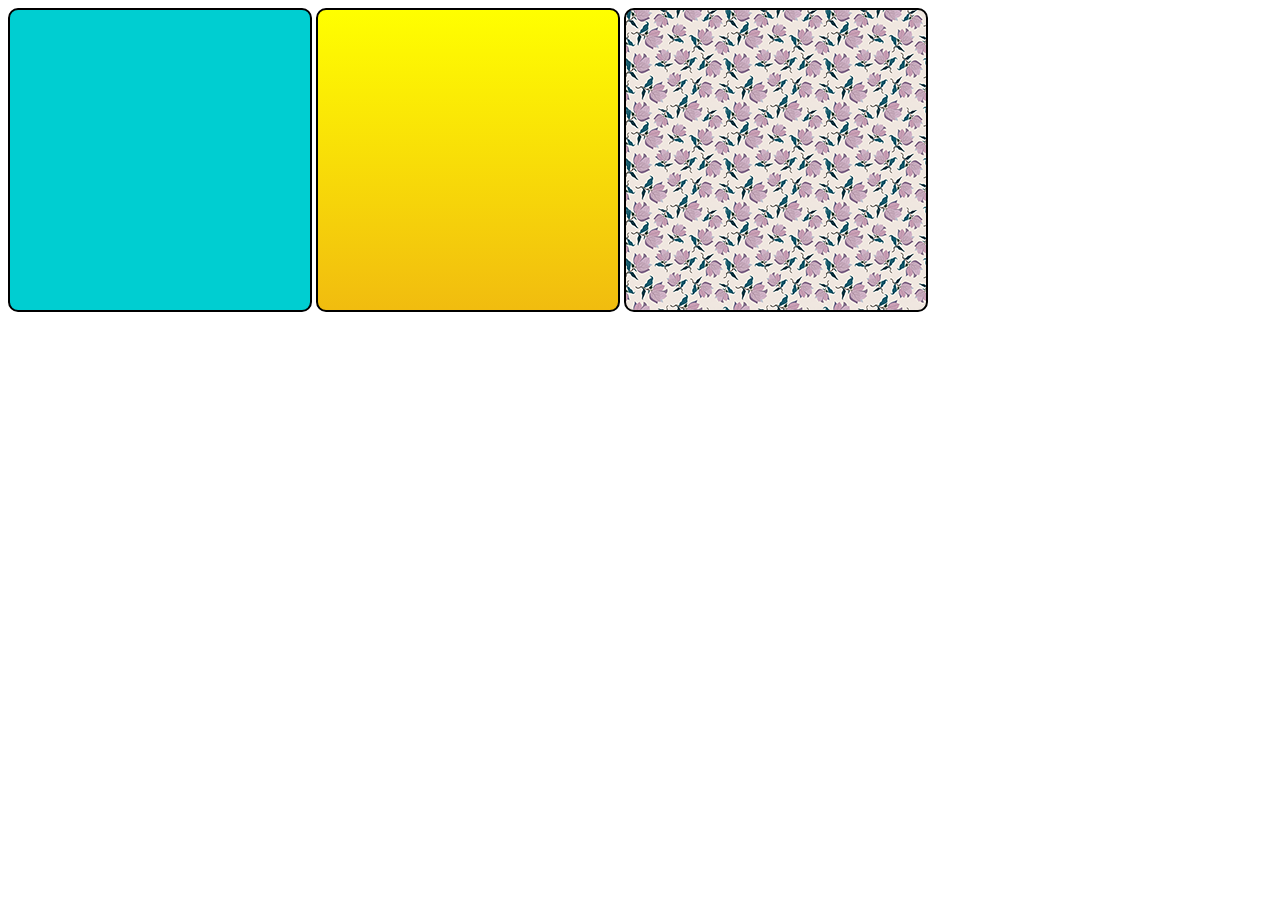
==== exercicios/exer022/fundo001.html @ e2d43232 "mudei" ====
<!DOCTYPE html>
<html lang="pt-br">
<head>
    <meta charset="UTF-8">
    <meta http-equiv="X-UA-Compatible" content="IE=edge">
    <meta name="viewport" content="width=device-width, initial-scale=1.0">
    <title>Teste de imagens de fundo</title>
    <style>
         div.quadrado{
             display: inline-block;
             border: 2px solid black;
             border-radius: 10px;
             background-color: rgb(149, 141, 141);
             width: 300px;
             height: 300px;
         }
         div#t1{
             background-color: darkturquoise;
         }
         div#t2{
             background-image: linear-gradient(to bottom, yellow, rgb(241, 188, 15));
         }
         div#t3{
             background-image: url(imagens/pattern003.png);
         }
    </style>
</head>
<body>
    <div class="quadrado" id="t1">

    </div>
    <div class="quadrado" id="t2">

    </div>
    <div class="quadrado" id="t3">

    </div>
</body>
</html>
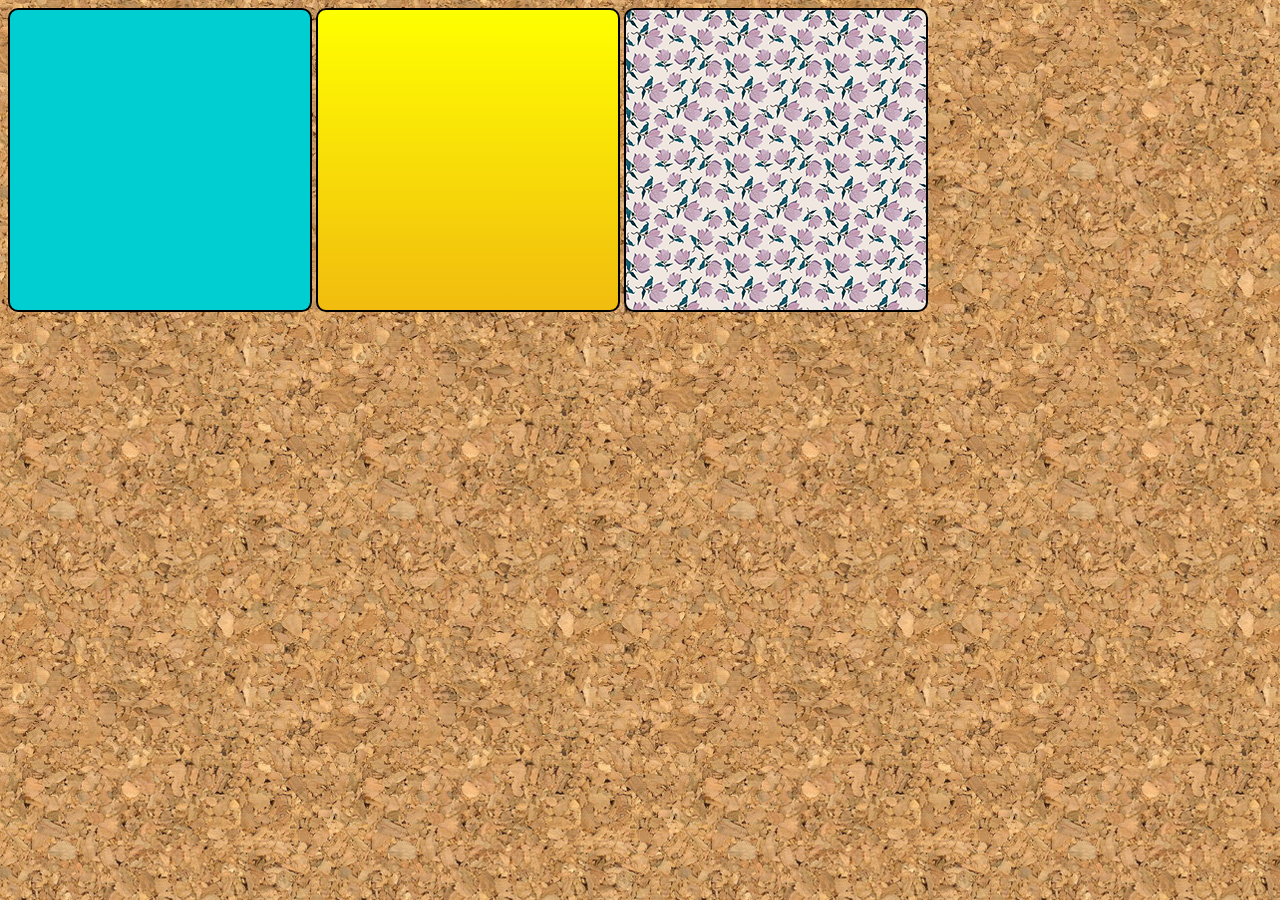
==== commit 332ea3c0: "Update fundo001.html" ====
--- a/exercicios/exer022/fundo001.html
+++ b/exercicios/exer022/fundo001.html
@@ -6,6 +6,9 @@
     <meta name="viewport" content="width=device-width, initial-scale=1.0">
     <title>Teste de imagens de fundo</title>
     <style>
+        body{
+            background-image:url(imagens/wallpaper001.jpg)
+        }
          div.quadrado{
              display: inline-block;
              border: 2px solid black;
